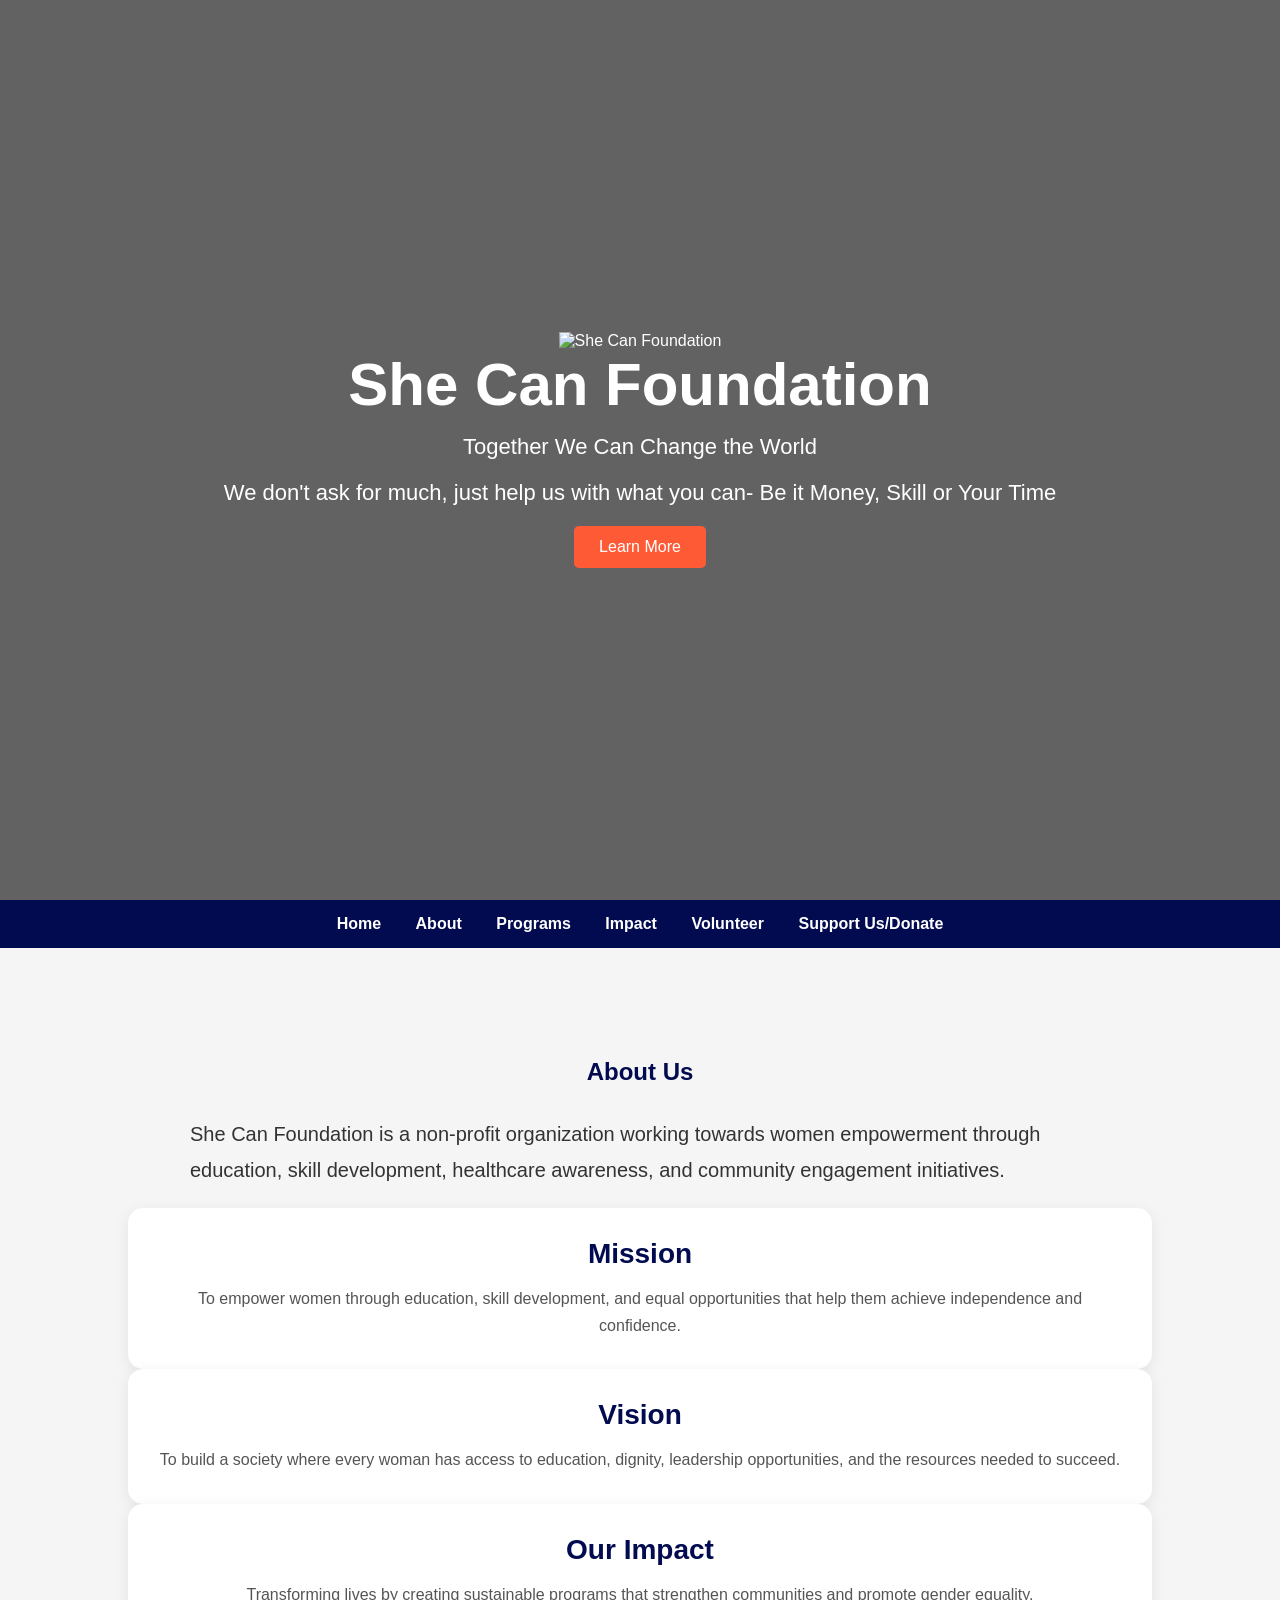
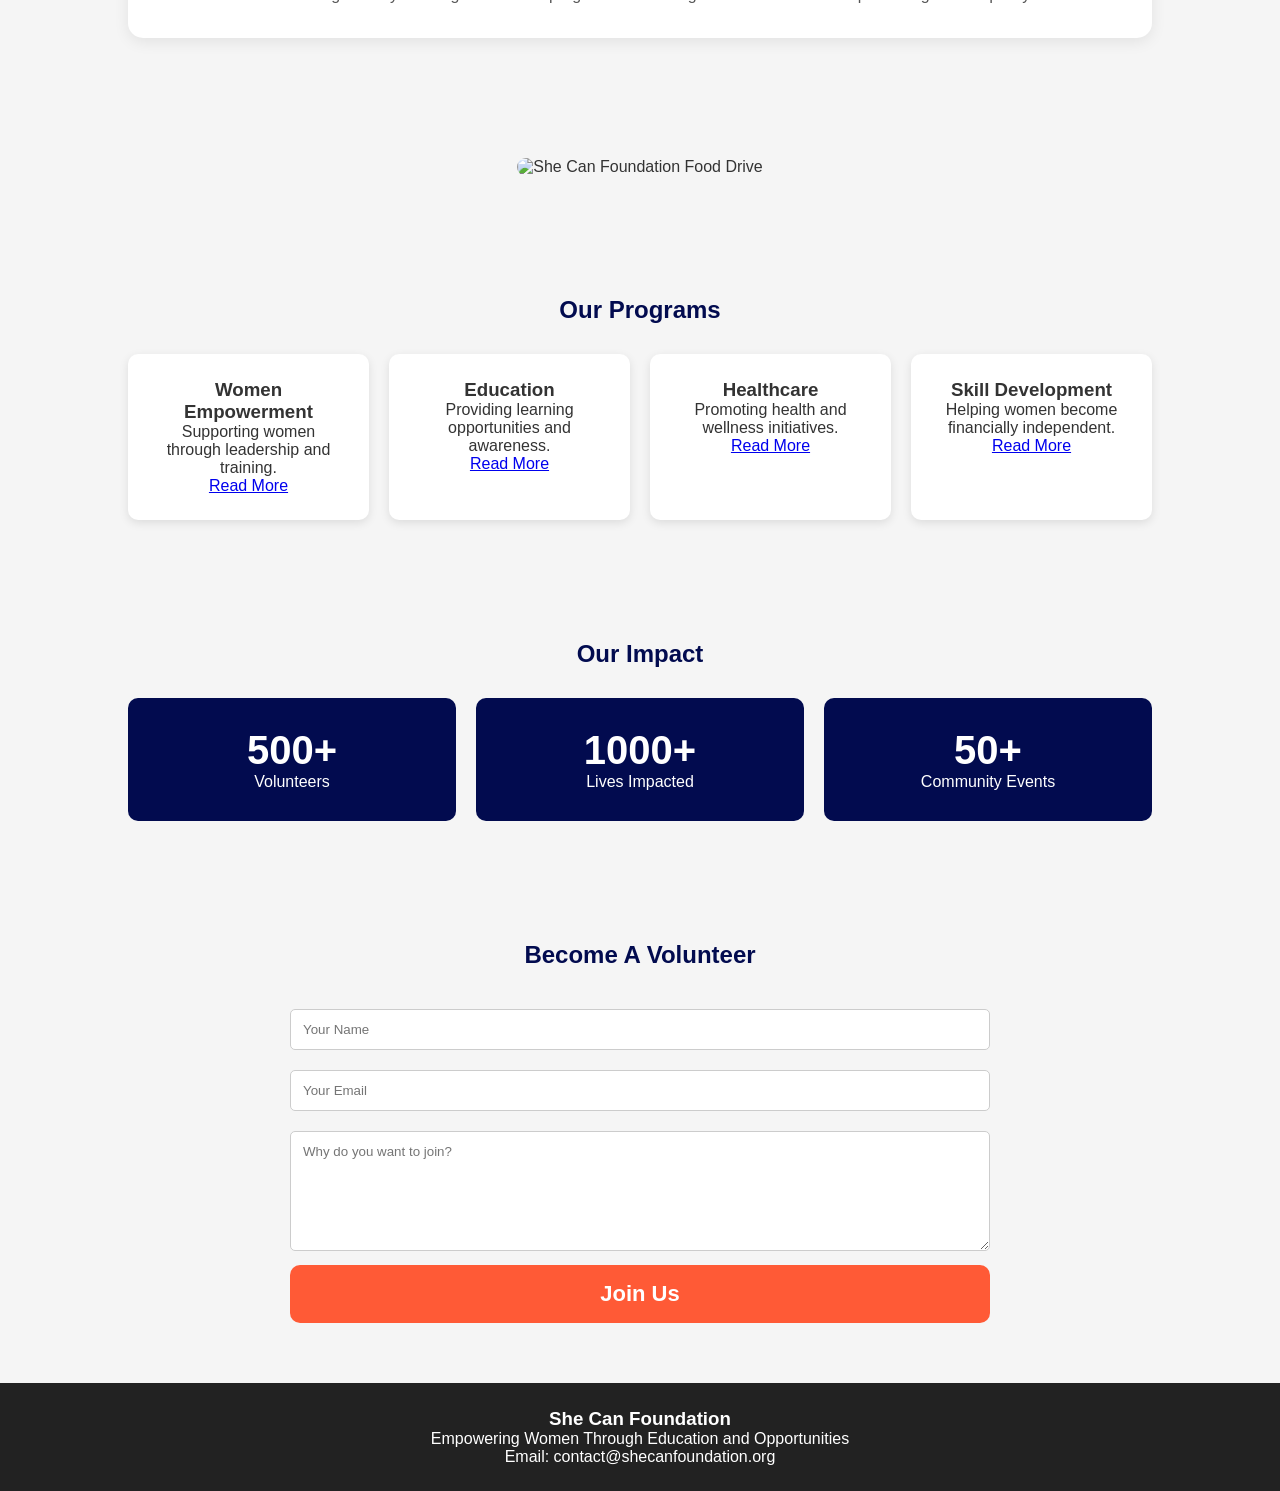
==== Index.html @ 10feabcc "Add files via upload" ====
<!DOCTYPE html>
<html lang="en">

<head>
    <meta charset="UTF-8">
    <meta name="viewport" content="width=device-width, initial-scale=1.0">

    <title>She Can Foundation</title>


    <link rel="stylesheet" href="style.css">
</head>

<body>


    <header class="hero">

        <div class="hero-content">
            <img src="she-YlenJon1O7ieeEoa.jpg.avif" alt="She Can Foundation">

            <h1>She Can Foundation</h1>

            <p>
                Together We Can Change the World
            </p>
            <p>
                We don't ask for much, just help us with what you can- Be it Money,
                Skill or Your Time

            </p>

            <button class="btn" onclick="document.getElementById('about').scrollIntoView()">
                Learn More
            </button>

        </div>

    </header>


    <nav>

        <a href="#">Home</a>
        <a href="#about">About</a>
        <a href="#programs">Programs</a>
        <a href="#impact">Impact</a>
        <a href="#volunteer">Volunteer</a>
        <a href="supportUs.html">Support Us/Donate</a>

    </nav>



    <section id="about" class="about">
        <div class="about-grid"></div>
        <h2>About Us</h2>

        <p>

            She Can Foundation is a non-profit organization
            working towards women empowerment through
            education, skill development, healthcare awareness,
            and community engagement initiatives.

        </p>


        <div class="about-card">
            <h3>Mission</h3>
            <p>
                To empower women through education, skill development,
                and equal opportunities that help them achieve
                independence and confidence.
            </p>
        </div>

        <div class="about-card">
            <h3>Vision</h3>
            <p>
                To build a society where every woman has access
                to education, dignity, leadership opportunities,
                and the resources needed to succeed.
            </p>
        </div>

        <div class="about-card">
            <h3>Our Impact</h3>
            <p>
                Transforming lives by creating sustainable programs
                that strengthen communities and promote gender equality.
            </p>
        </div>

        </div>
        </div>

    </section>



    <section class="image-section">

        <img src="shecan drive.avif" alt="She Can Foundation Food Drive">

    </section>

    <section id="programs">

        <h2>Our Programs</h2>

        <div class="programs">

            <div class="program-card">
                <h3>Women Empowerment</h3>
                <p>Supporting women through leadership and training.</p>
                <a href="women-empowerment.html">Read More</a>
            </div>

            <div class="program-card">
                <h3>Education</h3>
                <p>Providing learning opportunities and awareness.</p>
                <a href="education.html">Read More</a>
            </div>

            <div class="program-card">
                <h3>Healthcare</h3>
                <p>Promoting health and wellness initiatives.</p>
                <a href="healthcare.html">Read More</a>
            </div>

            <div class="program-card">
                <h3>Skill Development</h3>
                <p>Helping women become financially independent.</p>
                <a href="skill-development.html">Read More</a>
            </div>

        </div>

    </section>

    <section id="impact">

        <h2>Our Impact</h2>

        <div class="stats">

            <div class="stat-card">
                <h3>500+</h3>
                <p>Volunteers</p>
            </div>

            <div class="stat-card">
                <h3>1000+</h3>
                <p>Lives Impacted</p>
            </div>

            <div class="stat-card">
                <h3>50+</h3>
                <p>Community Events</p>
            </div>

        </div>

    </section>



    <section id="volunteer">

        <h2>Become A Volunteer</h2>

        <div class="form-box">

            <form id="volunteerForm" onsubmit="return submitForm()">

                <input type="text" id="name" placeholder="Your Name">

                <input type="email" id="email" placeholder="Your Email">

                <textarea id="msg" placeholder="Why do you want to join?"></textarea>

                <button class="submit-btn">
                    Join Us
                </button>

            </form>

        </div>

    </section>

    <!-- FOOTER -->

    <footer>

        <h3>She Can Foundation</h3>

        <p>
            Empowering Women Through Education
            and Opportunities
        </p>

        <p>
            Email: contact@shecanfoundation.org
        </p>

    </footer>


    <script src="script.js"></script>

</body>

</html>
---- style.css ----
* {
    margin: 0;
    padding: 0;
    box-sizing: border-box;
    font-family: Arial, sans-serif;
}

html {
    scroll-behavior: smooth;
}

body {
    background: #f5f5f5;
    color: #333;
}

/* HERO */

.hero {
    height: 100vh;
    background: linear-gradient(rgba(0, 0, 0, .6),
            rgba(0, 0, 0, .6)),
        url("https://images.unsplash.com/photo-1521791136064-7986c2920216?w=1200");
    background-size: cover;
    background-position: center;
    display: flex;
    justify-content: center;
    align-items: center;
    text-align: center;
    color: white;
}

.hero-content h1 {
    font-size: 60px;
    margin-bottom: 15px;
}

.hero-content p {
    font-size: 22px;
    margin-bottom: 20px;
}

.btn {
    background: #FF5A36;
    color: white;
    padding: 12px 25px;
    border: none;
    border-radius: 5px;
    cursor: pointer;
    font-size: 16px;
}

.btn:hover {
    background: #FF5A36;
}

/* NAV */

nav {
    background: #020B4F;
    padding: 15px;
    text-align: center;
    position: sticky;
    top: 0;
}

nav a {
    color: white;
    text-decoration: none;
    margin: 0 15px;
    font-weight: bold;
}

/* SECTION */

section {
    padding: 60px 10%;
}

section h2 {
    text-align: center;
    margin-bottom: 30px;
    color: #020B4F;
}

/* ABOUT */

.about>p {
    max-width: 900px;
    margin: 20px auto;
    line-height: 1.8;
    font-size: 20px;
}

.about-grid {
    display: grid;
    grid-template-columns: repeat(3, 1fr);
    gap: 25px;
    margin-top: 50px;
}

.about-card {
    background: white;
    padding: 30px;
    border-radius: 15px;
    text-align: center;
    box-shadow: 0 4px 15px rgba(0, 0, 0, 0.08);
    transition: 0.3s;
}

.about-card:hover {
    transform: translateY(-8px);
}

.about-card h3 {
    color: #020B4F;
    margin-bottom: 15px;
    font-size: 28px;
}

.about-card p {
    line-height: 1.7;
    color: #555;
}

/* IMAGE */

.image-section {
    text-align: center;
}

.image-section img {
    width: 100%;
    max-width: 900px;
    border-radius: 15px;
}

/* PROGRAMS */


.programs {
    display: grid;
    grid-template-columns: repeat(auto-fit, minmax(220px, 1fr));
    gap: 20px;
}

.program-card {
    background: white;
    padding: 25px;
    border-radius: 10px;
    text-align: center;
    box-shadow: 0 3px 10px rgba(0, 0, 0, .1);
    transition: .3s;
}

.program-card:hover {
    transform: translateY(-5px);
}

/* STATS */

.stats {
    display: grid;
    grid-template-columns: repeat(auto-fit, minmax(220px, 1fr));
    gap: 20px;
}

.stat-card {
    background: #020B4F;
    color: white;
    padding: 30px;
    text-align: center;
    border-radius: 10px;
}

.stat-card h3 {
    font-size: 40px;
}

#donate {
    padding: 80px 20px;
    text-align: center;
}

#donate h2 {
    color: #020B4F;
    font-size: 42px;
    margin-bottom: 20px;
}

#donate p {
    max-width: 700px;
    margin: 0 auto 30px auto;
    font-size: 20px;
    line-height: 1.6;
    color: #444;
}

.donate-btn {
    background: #FF5A36;
    color: white;
    border: none;
    padding: 15px 40px;
    font-size: 18px;
    border-radius: 8px;
    cursor: pointer;
    transition: 0.3s;
}

.donate-btn:hover {
    background: #E84A26;
    transform: translateY(-3px);
}

/* VOLUNTEER */

.form-box {
    max-width: 700px;
    margin: auto;
}

input,
textarea {
    width: 100%;
    padding: 12px;
    margin: 10px 0;
    border: 1px solid #ccc;
    border-radius: 5px;
}

textarea {
    height: 120px;
}

.submit-btn {
    background: #FF5A36;
    color: white;
    border: none;
    width: 100%;
    padding: 16px;
    font-size: 22px;
    font-weight: 700;
    cursor: pointer;
    border-radius: 10px;
    transition: all 0.3s ease;
}

.submit-btn:hover {
    background: #E84A26;
    transform: translateY(-2px);
}

/* FOOTER */

footer {
    background: #222;
    color: white;
    text-align: center;
    padding: 25px;
}

/* RESPONSIVE */

@media(max-width:768px) {

    .hero-content h1 {
        font-size: 38px;
    }

    .hero-content p {
        font-size: 18px;
    }

}
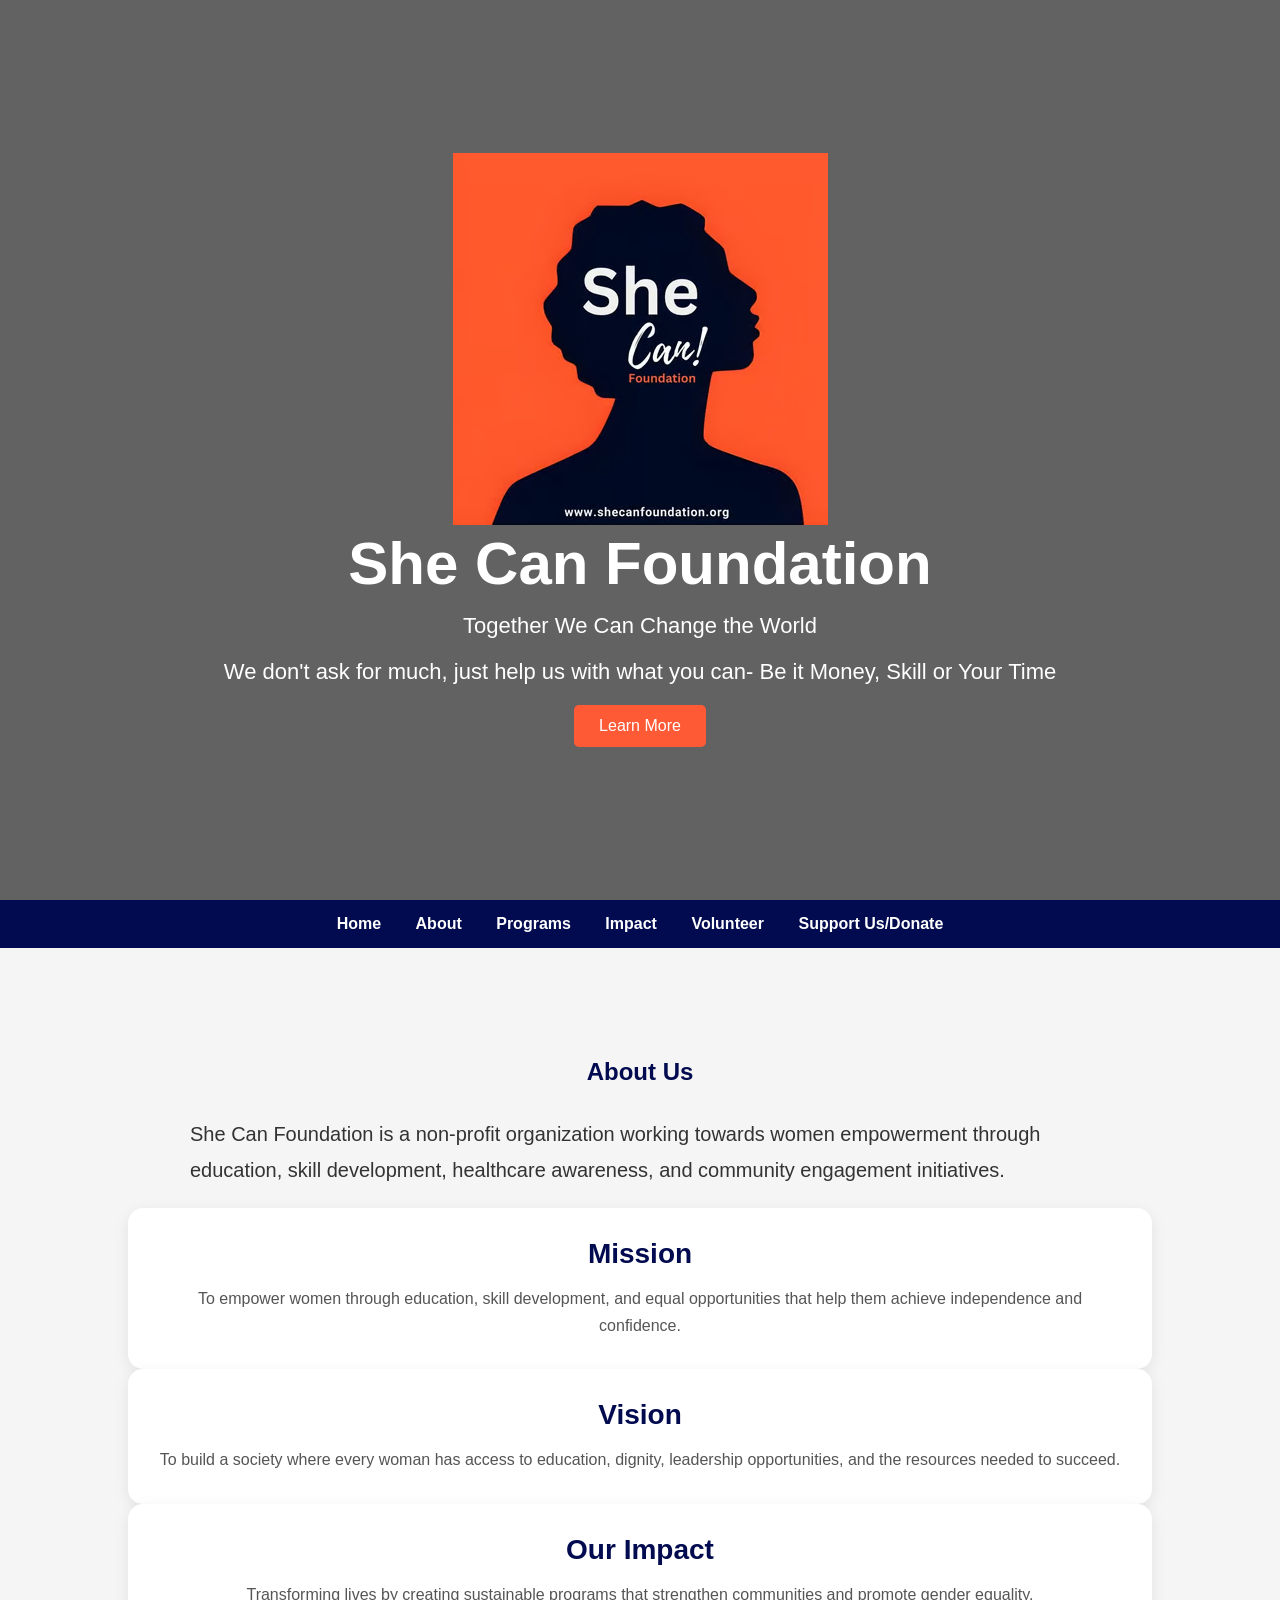
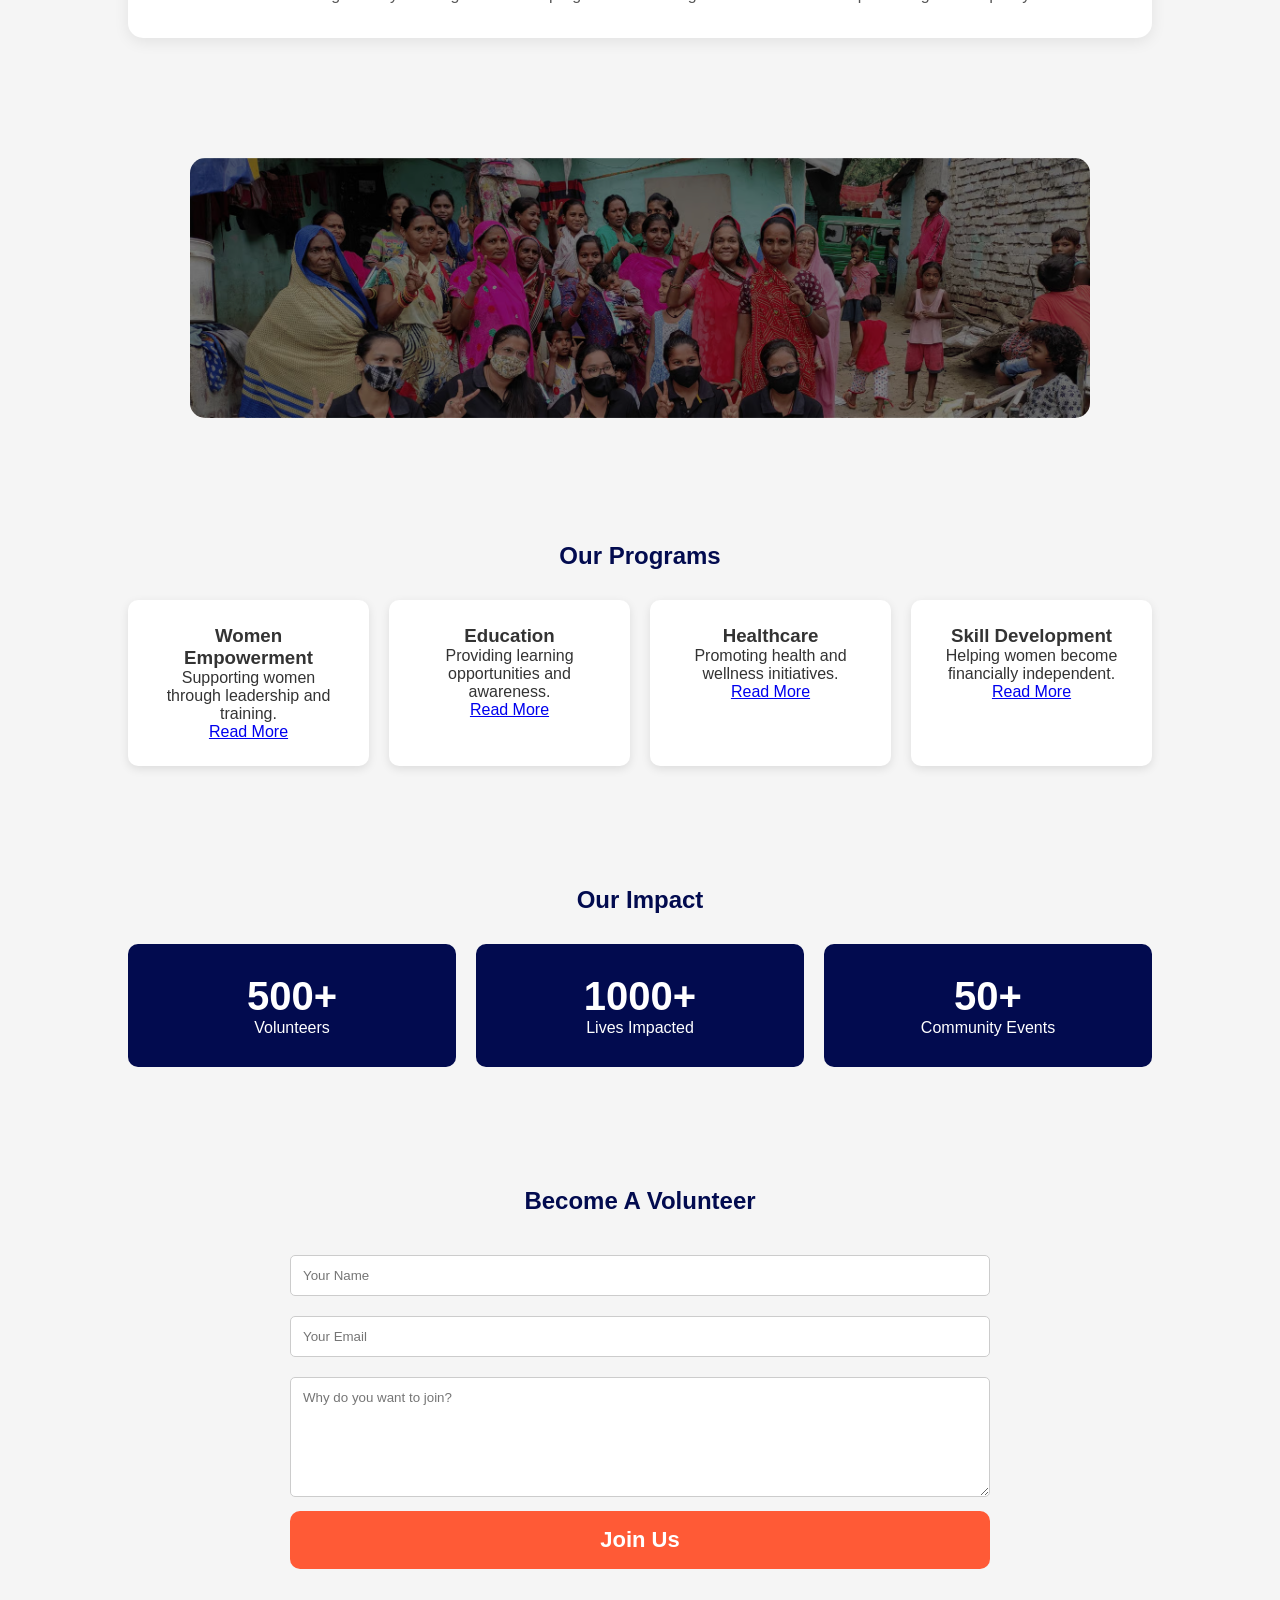
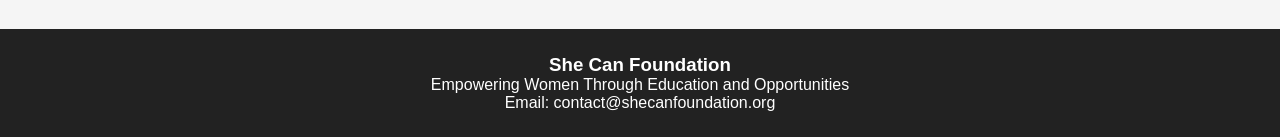
==== commit 8f2cf875: "Add files via upload" ====
--- a/Index.html
+++ b/Index.html
@@ -190,7 +190,7 @@
 
     </section>
 
-    <!-- FOOTER -->
+
 
     <footer>
 
--- a/style.css
+++ b/style.css
@@ -14,7 +14,6 @@
     color: #333;
 }
 
-/* HERO */
 
 .hero {
     height: 100vh;
@@ -54,7 +53,7 @@
     background: #FF5A36;
 }
 
-/* NAV */
+
 
 nav {
     background: #020B4F;
@@ -71,7 +70,7 @@
     font-weight: bold;
 }
 
-/* SECTION */
+
 
 section {
     padding: 60px 10%;
@@ -83,7 +82,7 @@
     color: #020B4F;
 }
 
-/* ABOUT */
+
 
 .about>p {
     max-width: 900px;
@@ -123,7 +122,7 @@
     color: #555;
 }
 
-/* IMAGE */
+
 
 .image-section {
     text-align: center;
@@ -135,7 +134,7 @@
     border-radius: 15px;
 }
 
-/* PROGRAMS */
+
 
 
 .programs {
@@ -157,7 +156,7 @@
     transform: translateY(-5px);
 }
 
-/* STATS */
+
 
 .stats {
     display: grid;
@@ -212,7 +211,7 @@
     transform: translateY(-3px);
 }
 
-/* VOLUNTEER */
+
 
 .form-box {
     max-width: 700px;
@@ -250,7 +249,7 @@
     transform: translateY(-2px);
 }
 
-/* FOOTER */
+
 
 footer {
     background: #222;
@@ -259,7 +258,7 @@
     padding: 25px;
 }
 
-/* RESPONSIVE */
+
 
 @media(max-width:768px) {
 
